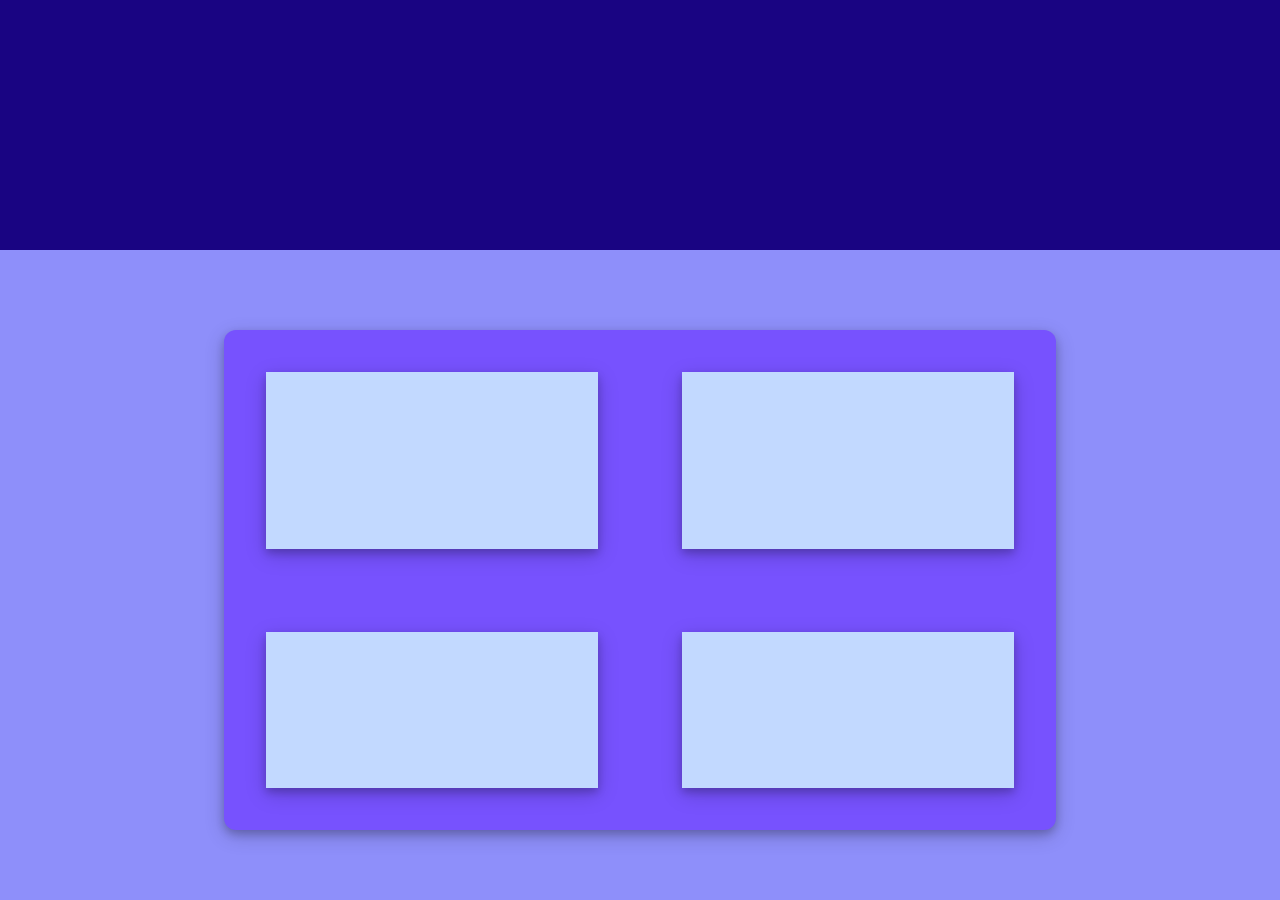
==== index.html @ 02b4d464 "done with basic layout of homepage and added some images i will use" ====
<!DOCTYPE html>
<html lang="en">
  <head>
    <meta charset="UTF-8" />
    <meta name="viewport" content="width=device-width, initial-scale=1.0" />
    <title>Mini Games</title>
    <link rel="preconnect" href="https://fonts.googleapis.com" />
    <link rel="preconnect" href="https://fonts.gstatic.com" crossorigin />
    <link
      href="https://fonts.googleapis.com/css2?family=Merriweather&family=Montserrat&family=Poppins:wght@300;400;600&family=Roboto:ital,wght@1,300&family=Sacramento&family=Space+Mono&display=swap"
      rel="stylesheet"
    />
    <link rel="stylesheet" href="style.css" />
  </head>
  <body>
    <header id="header"></header>
    <div id="gameSelectorContainer">
      <div class="gameSelectorContainerItems">
        <h1></h1>
      </div>
      <div class="gameSelectorContainerItems"></div>
      <div class="gameSelectorContainerItems"></div>
      <div class="gameSelectorContainerItems"></div>
    </div>
  </body>
</html>
---- style.css ----
body {
  font-family: Poppins, sans-serif;
  margin: 0;
  background-color: #8e8ffa;
}

#header {
  background-color: #190482;
  height: 250px;
}

#gameSelectorContainer {
  display: grid;
  grid-template-columns: 1fr 1fr;
  background-color: #7752fe;
  margin-top: 80px;
  margin-left: auto;
  margin-right: auto;
  margin-bottom: auto;
  width: 65%;
  height: 500px;
  border-radius: 12px;
  box-shadow: 0 4px 8px 0 rgba(0, 0, 0, 0.2), 0 6px 20px 0 rgba(0, 0, 0, 0.19);
}

.gameSelectorContainerItems {
  margin: 10%;
  background-color: #c2d9ff;
  box-shadow: 0 4px 8px 0 rgba(0, 0, 0, 0.2), 0 6px 20px 0 rgba(0, 0, 0, 0.19);
}
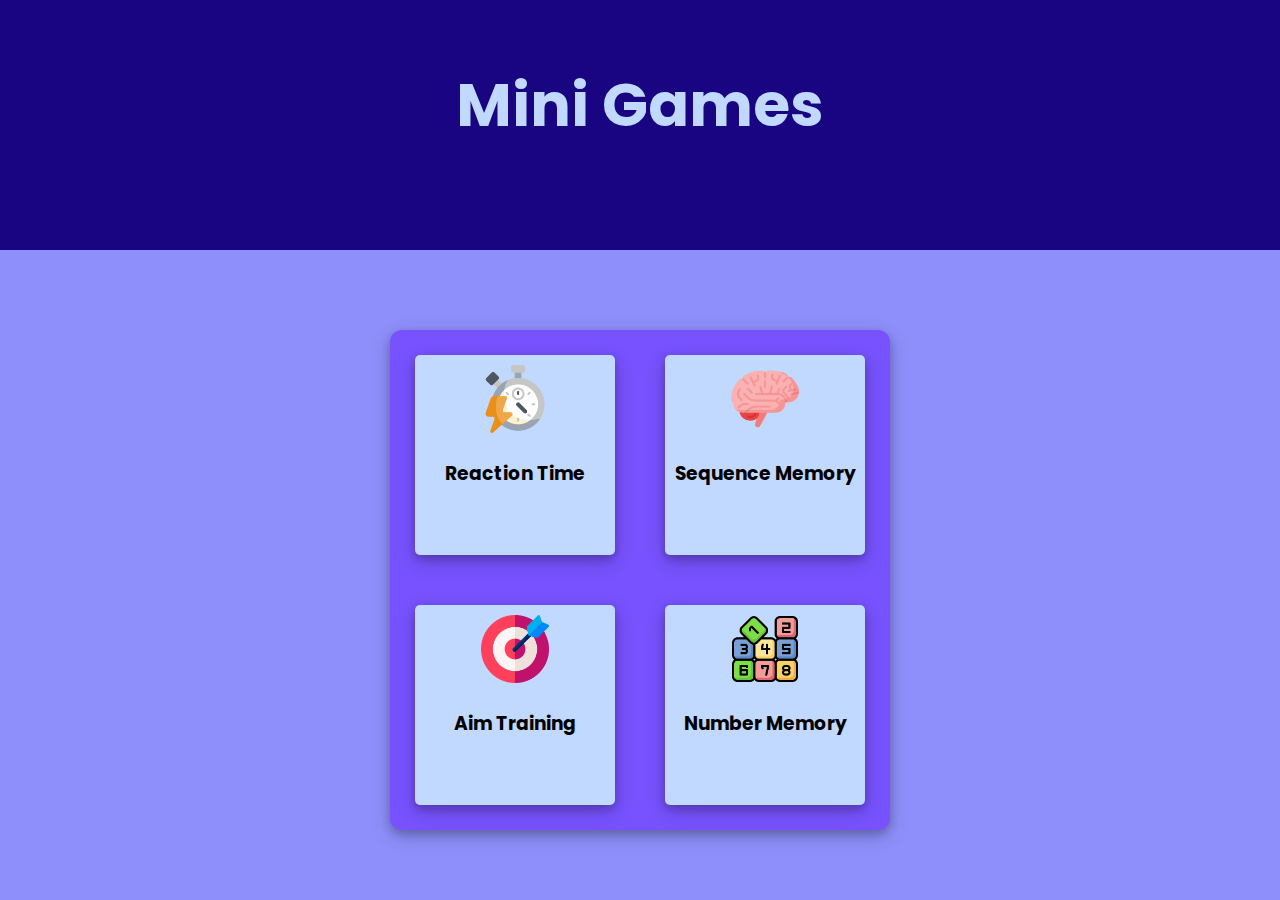
==== commit 8d4b7c6b: "done with v1 homepage" ====
--- a/index.html
+++ b/index.html
@@ -13,14 +13,34 @@
     <link rel="stylesheet" href="style.css" />
   </head>
   <body>
-    <header id="header"></header>
+    <header id="header">
+      <h1 id="headerTitle">Mini Games</h1>
+    </header>
     <div id="gameSelectorContainer">
       <div class="gameSelectorContainerItems">
-        <h1></h1>
+        <img
+          src="images/chronometer.png"
+          alt="reaction time"
+          class="gameIcons"
+        />
+        <h3 class="gameTitles">Reaction Time</h3>
       </div>
-      <div class="gameSelectorContainerItems"></div>
-      <div class="gameSelectorContainerItems"></div>
-      <div class="gameSelectorContainerItems"></div>
+      <div class="gameSelectorContainerItems">
+        <img src="images/brain.png" alt="sequence memory" class="gameIcons" />
+        <h3 class="gameTitles">Sequence Memory</h3>
+      </div>
+      <div class="gameSelectorContainerItems">
+        <img src="images/target.png" alt="aim training" class="gameIcons" />
+        <h3 class="gameTitles">Aim Training</h3>
+      </div>
+      <div class="gameSelectorContainerItems">
+        <img
+          src="images/number-blocks.png"
+          alt="number memory"
+          class="gameIcons"
+        />
+        <h3 class="gameTitles">Number Memory</h3>
+      </div>
     </div>
   </body>
 </html>
--- a/style.css
+++ b/style.css
@@ -17,14 +17,41 @@
   margin-left: auto;
   margin-right: auto;
   margin-bottom: auto;
-  width: 65%;
+  width: 500px;
   height: 500px;
   border-radius: 12px;
   box-shadow: 0 4px 8px 0 rgba(0, 0, 0, 0.2), 0 6px 20px 0 rgba(0, 0, 0, 0.19);
 }
 
 .gameSelectorContainerItems {
-  margin: 10%;
+  border-radius: 5px;
+  margin-top: 25px;
+  margin-bottom: 25px;
+  margin-left: 25px;
+  margin-right: 25px;
   background-color: #c2d9ff;
   box-shadow: 0 4px 8px 0 rgba(0, 0, 0, 0.2), 0 6px 20px 0 rgba(0, 0, 0, 0.19);
 }
+
+.gameIcons {
+  height: 68px;
+  width: 68px;
+  margin-left: 66px;
+  margin-top: 10px;
+}
+
+.gameTitles {
+  text-align: center;
+}
+
+#headerTitle {
+  margin-top: 0;
+  padding: 60px;
+  text-align: center;
+  font-size: 60px;
+  color: #c2d9ff;
+}
+
+.gameSelectorContainerItems:hover {
+  background-color: #8e8ffa;
+}
